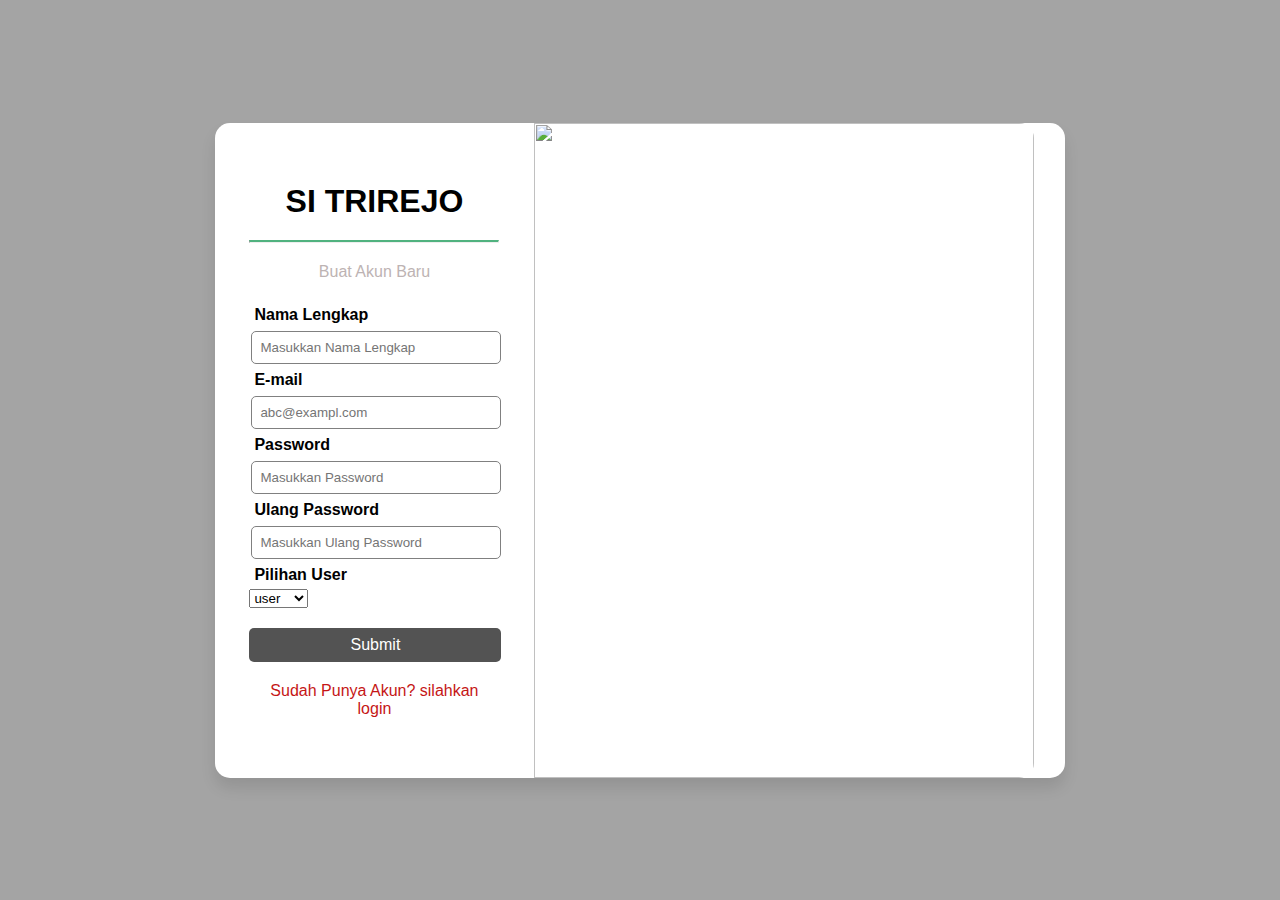
==== register.html @ 14fdaeea "Add files via upload" ====
<!DOCTYPE html>
<html lang="en">
<head>
<style>
*{
        margin: 0;
        padding: 0;
        box-sizing: border-box;
        font-family: "Roboto", sans-serif;
    }
    body{
        display: flex;
        justify-content: center;
        align-items: center;
        min-height: 100vh;
        background: rgba(157, 157, 157, 0.932);
    }
    .container{
        width: 100%;
        display: flex;
        max-width: 850px;
        background: #fff;
        border-radius: 15px;
        box-shadow: 0 10px 15px rgba(0, 0, 0, 0.1);
    }
    .login{
        width: 400px;
    }
    form{
        width: 250px;
        margin: 60px auto;
    }
    h1{
        margin: 20px;
        text-align: center;
        font-weight: bolder;
        text-transform: uppercase;
    }
    
    p{
        text-align: center;
        margin: 10px;
        color: #bdb3b3;
    }
    hr{
        border-top: 2px solid rgba(68, 172, 118, 0.932);
    }
    
    .pic img{
        width: 500px;
        height: 100%;
        border-top-right-radius: 15px;
        border-bottom-right-radius: 15px;
    }
    
    form label{
        display: block;
        font-size: 16px;
        font-weight: 600;
        padding: 5px;
    }
    input{
        width: 100%;
        margin: 2px;
        border: none;
        outline: none;
        padding: 8px;
        border-radius: 5px;
        border: 1px solid gray;
    }
    button{
        border: none;
        outline: none;
        padding: 8px;
        width: 252px;
        color: #fff;
        font-size: 16px;
        cursor: pointer;
        margin-top: 20px;
        border-radius: 5px;
        background: rgba(71, 71, 71, 0.932);
    }
    button:hover{
        background: rgb(139, 135, 135);
    }
    p{
        margin: 20px;
    }
    a{
        color: rgb(197, 22, 22);
        text-decoration: none;
    }
</style>

    <meta charset="UTF-8">
    <title>Registrasi SI Trirejo</title>
    <link rel="stylesheet" href="style.css">
</head>
<body>
<div class="container">
        <div class="login">
            <form>
                <h1>SI TRIREJO</h1>
                <hr>
                <p>Buat Akun Baru</p>
                <label>Nama Lengkap</label>
                <input type="text" placeholder="Masukkan Nama Lengkap">
                <label>E-mail</label>
                <input type="text" placeholder="abc@exampl.com">
                <label>Password</label>
                <input type="password" placeholder="Masukkan Password">
                <label>Ulang Password</label>
                <input type="password" placeholder="Masukkan Ulang Password">
    <form-group">
    <label for="pilihan_user">Pilihan User</label> 
    <select name='pilihan_user' class="select">
        <option value='user'>user</option>
        <option value='surveyor'>admin</option>
      </select>
    <br>
                <a href="hasildaftar.html"><button type="button">Submit</button></a>
                <p>
                    <a href="login.html">Sudah Punya Akun?</a> <a href="login.html">silahkan login</a></p>
                </p>
               <closeform></closeform></form>
                </p> 
                <closeform></closeform></form>
           </div>
           <div ><closeform></closeform></form>
           </div>
           <div class="pic">
               <img src="images/welcome.jpg">
           </div>
       </div>
            <closeform></closeform></form>
        </div>
    </div>
</div>
</body>
</html>
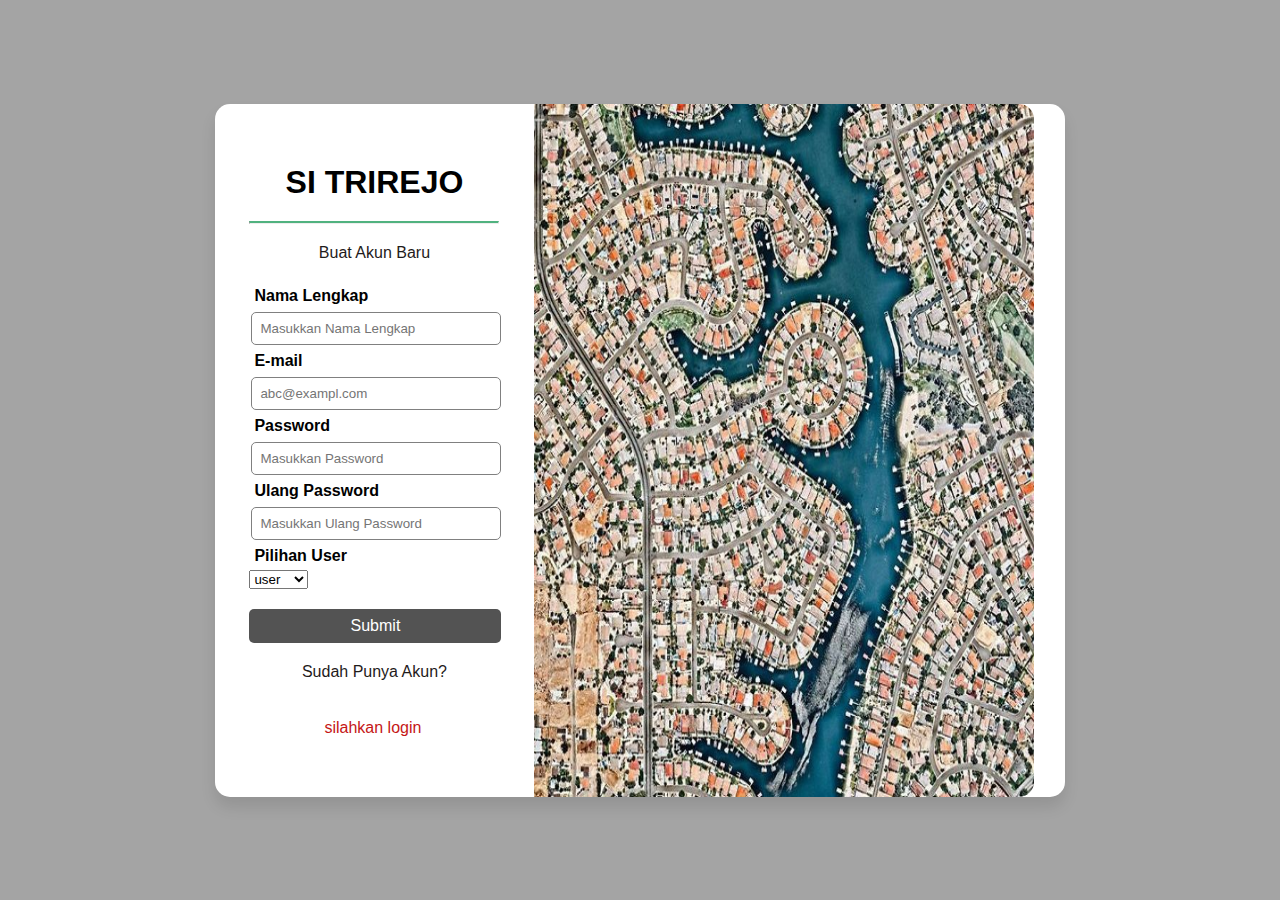
==== commit 44e8c41b: "Add files via upload" ====
--- a/register.html
+++ b/register.html
@@ -84,12 +84,16 @@
         background: rgb(139, 135, 135);
     }
     p{
+        color: rgb(31, 27, 27);
         margin: 20px;
     }
-    a{
+    .log a{
         color: rgb(197, 22, 22);
         text-decoration: none;
+        text-align: center;
+        margin-left: 75px;
     }
+
 </style>
 
     <meta charset="UTF-8">
@@ -119,10 +123,11 @@
       </select>
     <br>
                 <a href="hasildaftar.html"><button type="button">Submit</button></a>
-                <p>
-                    <a href="login.html">Sudah Punya Akun?</a> <a href="login.html">silahkan login</a></p>
-                </p>
-               <closeform></closeform></form>
+                <p>Sudah Punya Akun?</p><br>
+                <div class="log">
+                    <a href="login.html">silahkan login</a>
+                </div>
+                    <closeform></closeform></form>
                 </p> 
                 <closeform></closeform></form>
            </div>
